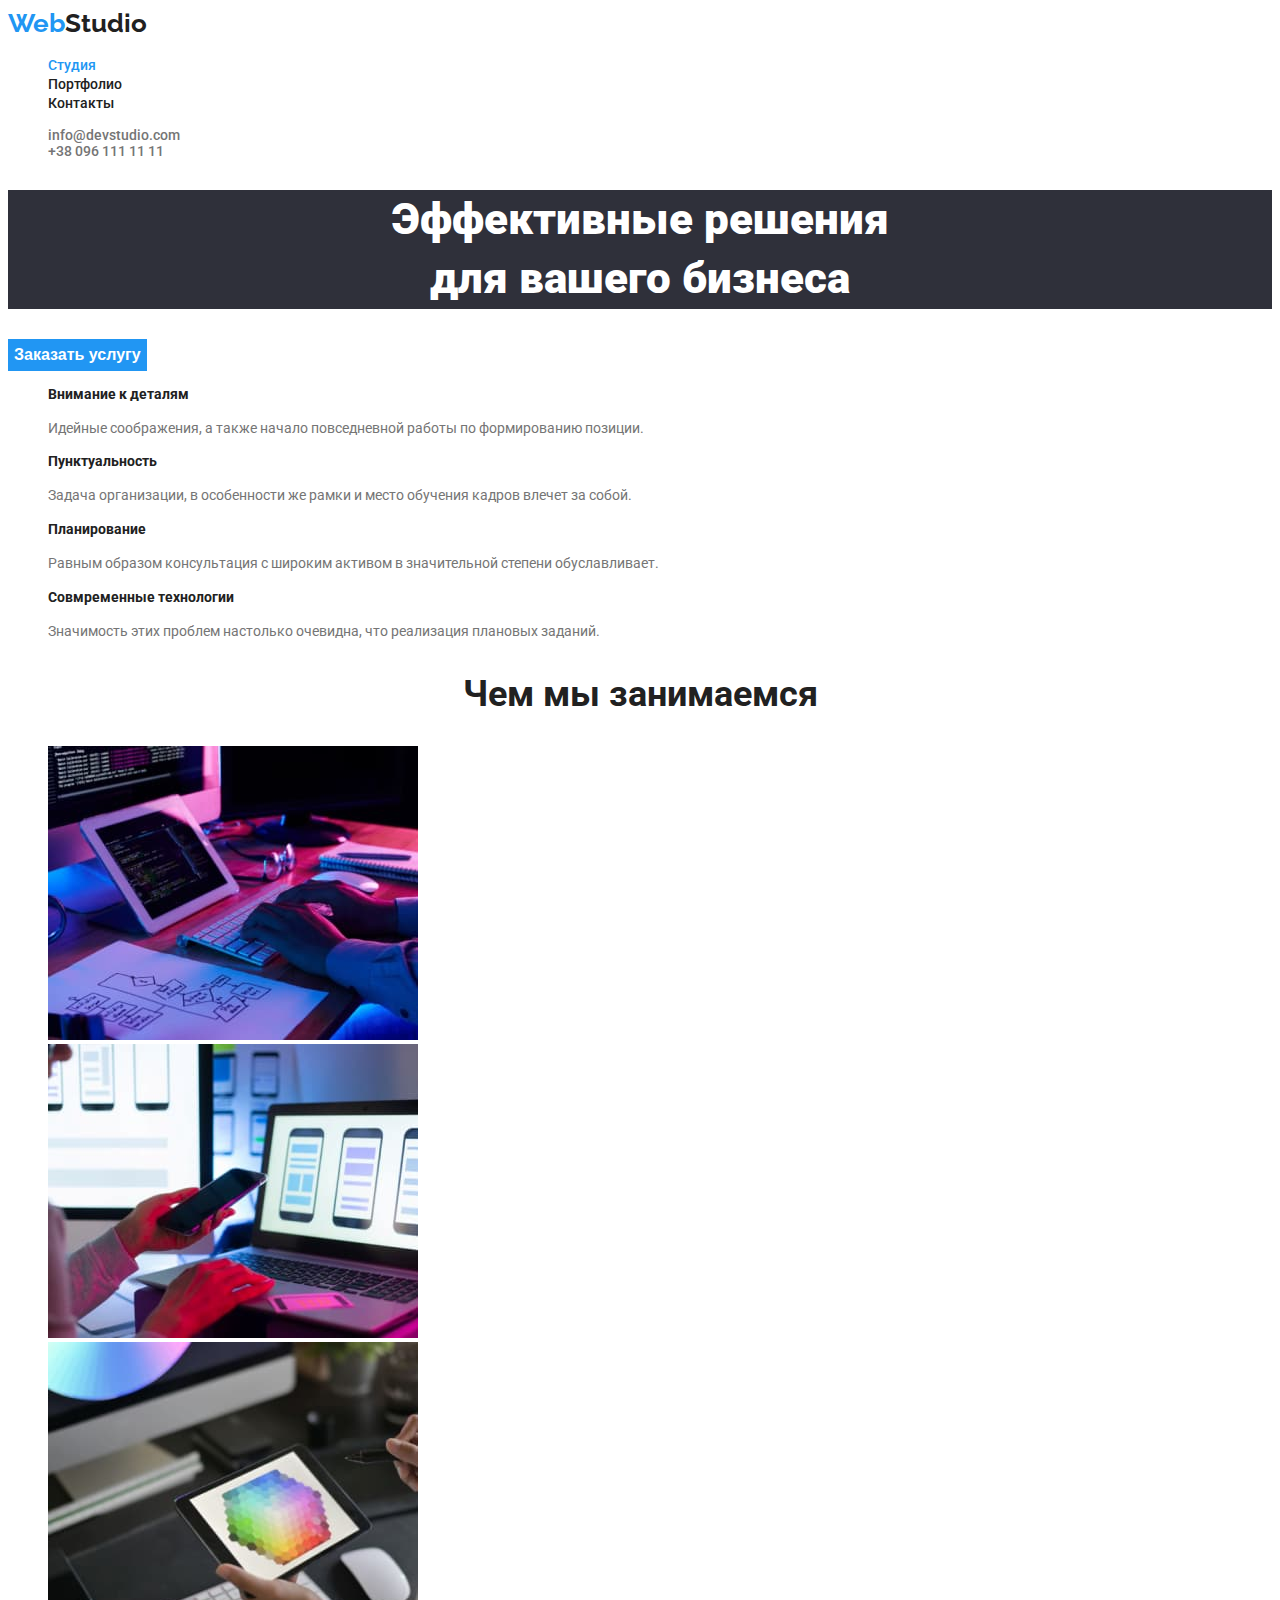
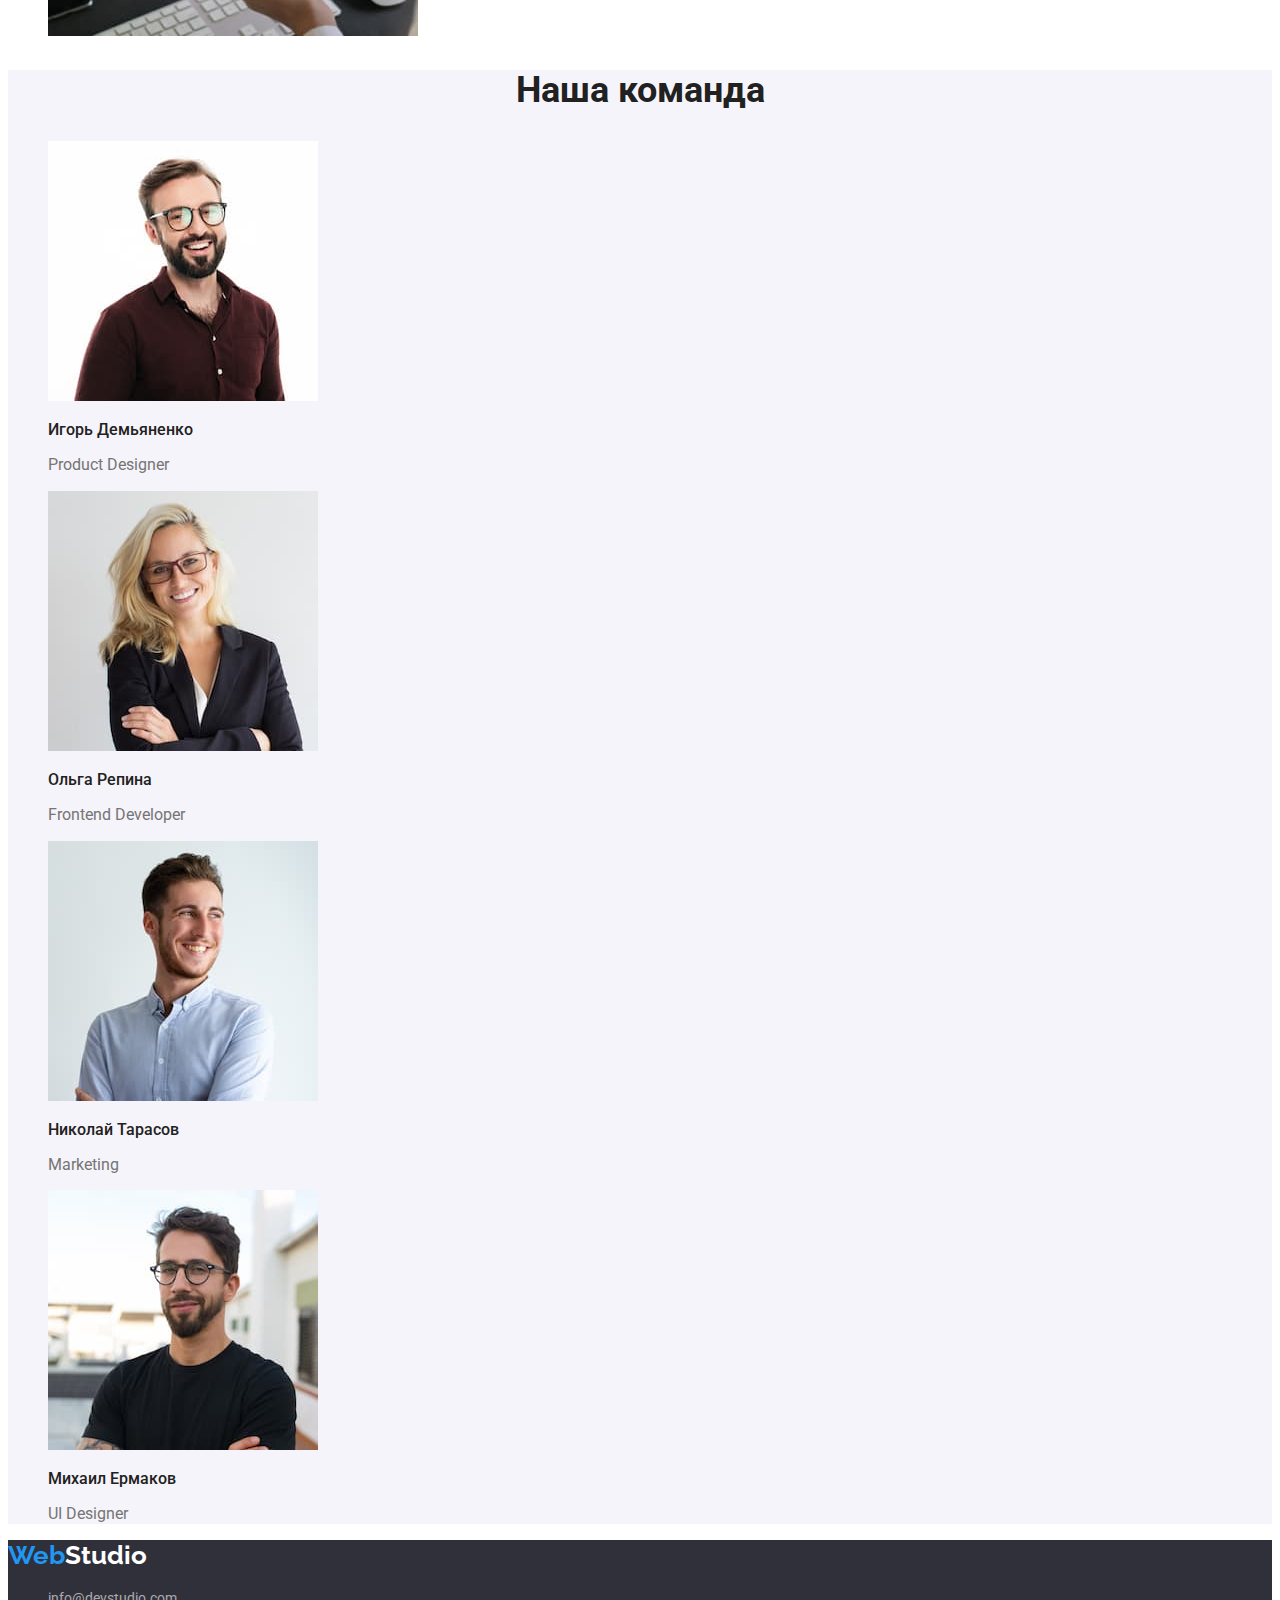
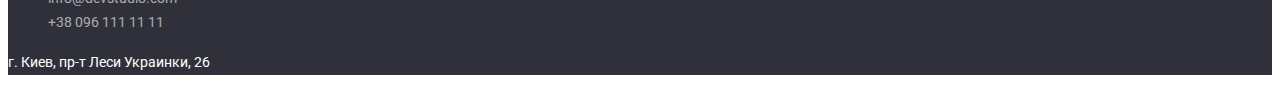
==== index.html @ bef4ec73 "first save" ====
<!DOCTYPE html>
<html lang="en">
  <head>
    <meta charset="UTF-8" />
    <meta http-equiv="X-UA-Compatible" content="IE=edge" />
    <meta name="viewport" content="width=device-width, initial-scale=1.0" />
    <title>WebStudio</title>
    <link rel="preconnect" href="https://fonts.gstatic.com" />
    <link
      href="https://fonts.googleapis.com/css2?family=Raleway:wght@700&family=Roboto:wght@400;500;700;900&display=swap"
      rel="stylesheet"
    />
    <link rel="stylesheet" href="./css/styles.css" />
  </head>

  <body>
    <!--головна частина-->
    <header>
      <a class="logo" href="#"><span class="web">Web</span>Studio</a>
      <nav class="tab">
        <ul>
          <li><a href="./index.html" class="link active">Студия</a></li>
          <li><a href="./portfolio.html" class="link">Портфолио</a></li>
          <li><a href="#" class="link">Контакты</a></li>
        </ul>
      </nav>
      <ul class="numbers">
        <li>
          <a href="mailto:info@devstudio.com" class="numbers"
            >info@devstudio.com</a
          >
        </li>
        <li>
          <a href="tel:+380961111111" class="numbers">+38 096 111 11 11</a>
        </li>
      </ul>
    </header>
    <!--основний блок-->
    <main>
      <section class="business-section">
        <h1 class="busines-title">
          Эффективные решения<br />для вашего бизнеса
        </h1>
        <button type="button" class="button">Заказать услугу</button>
      </section>
      <section class="specifics-section">
        <ul>
          <li>
            <h3 class="specifics-title">Внимание к деталям</h3>
            <p class="specifics-subtext">
              Идейные соображения, а также начало повседневной работы по
              формированию позиции.
            </p>
          </li>
          <li>
            <h3 class="specifics-title">Пунктуальность</h3>
            <p class="specifics-subtext">
              Задача организации, в особенности же рамки и место обучения кадров
              влечет за собой.
            </p>
          </li>
          <li>
            <h3 class="specifics-title">Планирование</h3>
            <p class="specifics-subtext">
              Равным образом консультация с широким активом в значительной
              степени обуславливает.
            </p>
          </li>
          <li>
            <h3 class="specifics-title">Совмременные технологии</h3>
            <p class="specifics-subtext">
              Значимость этих проблем настолько очевидна, что реализация
              плановых заданий.
            </p>
          </li>
        </ul>
      </section>
      <section class="activity-section">
        <h2 class="item-title">Чем мы занимаемся</h2>
        <ul>
          <li>
            <a href="#">
              <img src="./img/img.jpg" alt="pc" width="370" />
            </a>
          </li>
          <li>
            <a href="#"
              ><img src="./img/img(1).jpg" alt="smart" width="370" />
            </a>
          </li>
          <li>
            <a href="#"
              ><img src="./img/img(2).jpg" alt="ipad" width="370" />
            </a>
          </li>
        </ul>
      </section>
      <!--команда-->
      <section class="team-section">
        <h2 class="item-title">Наша команда</h2>
        <ul>
          <li>
            <img src="./img/gosha.jpg" alt="Игорь Демьяненко" width="270" />
            <h3 class="name-players">Игорь Демьяненко</h3>
            <p class="profession">Product Designer</p>
          </li>
          <li>
            <img src="./img/olga.jpg" alt="Ольга Репина" width="270" />
            <h3 class="name-players">Ольга Репина</h3>
            <p class="profession">Frontend Developer</p>
          </li>
          <li>
            <img src="./img/nikolay.jpg" alt="Николай Тарасов" width="270" />
            <h3 class="name-players">Николай Тарасов</h3>
            <p class="profession">Marketing</p>
          </li>
          <li>
            <img src="./img/mikhail.jpg" alt="Михаил Ермаков" width="270" />
            <h3 class="name-players">Михаил Ермаков</h3>
            <p class="profession">UI Designer</p>
          </li>
        </ul>
      </section>
    </main>
    <footer class="footer">
      <a class="logo" href="#"
        ><span class="web">Web</span><span class="studio">Studio</span>
      </a>
      <ul>
        <li>
          <a href="mailto:info@devstudio.com" class="our-number"
            >info@devstudio.com</a
          >
        </li>
        <li>
          <a href="tel:+380961111111" class="our-number">+38 096 111 11 11</a>
        </li>
      </ul>
      <address class="address">
        <p>г. Киев, пр-т Леси Украинки, 26</p>
      </address>
    </footer>
  </body>
</html>
---- css/styles.css ----
/* primary text color  #212121 */
/* secondary text color #757575 */
/* third color #2196F3 */
/* background maim footer section #2F303A */
/* auxiliary color #f5f4fa */

:root {
  --primary-text-color: #212121;
  --secondary-text-color: #757575;
  --third-color: #2196f3;
  --auxiliary-color: #f5f4fa;
}

body {
  background-color: #ffffff;
  color: #212121;
  font-family: Roboto, sans-serif;
  letter-spacing: 0.03;
}
ul li {
  list-style: none;
}
.logo {
  font-family: Raleway, sans-serif;
  color: var(--primary-text-color);
  font-size: 26px;
  font-weight: 700;
  line-height: 1.2;
  text-decoration: none;
}
.web {
  color: var(--third-color);
}
.tab .link {
  color: var(--primary-text-color);
  font-weight: 500;
  font-size: 14px;
  line-height: 1.14;
  letter-spacing: 0.02;
  text-decoration: none;
}
.tab .link:hover,
.tab .link:focus {
  color: var(--third-color);
}
.tab .active {
  color: var(--third-color);
}
.numbers {
  color: var(--secondary-text-color);
  font-weight: 500;
  font-size: 14px;
  line-height: 1.14;
  letter-spacing: 0.02;
  text-decoration: none;
}
.numbers:hover,
.numbers:focus {
  color: var(--third-color);
}
.busines-section {
}
.busines-title {
  background-color: #2f303a;
  color: #ffffff;
  font-weight: 900;
  font-size: 44px;
  line-height: 1.36;
  text-align: center;
  letter-spacing: 0.06;
}

.button {
  color: #ffffff;
  background-color: var(--third-color);
  font-weight: 700;
  font-size: 16px;
  line-height: 1.87;
  border: none;
}

.specifics-section {
}

.specifics-title {
  color: var(--primary-text-color);
  font-weight: 700;
  font-size: 14px;
  line-height: 1.14;
}
.specifics-subtext {
  color: var(--secondary-text-color);
  font-weight: 400;
  font-size: 14px;
  line-height: 1.71;
}
.activity-section {
}
.item-title {
  color: var(--primary-text-color);
  font-weight: 700;
  font-size: 36px;
  line-height: 1.16;
  text-align: center;
}
.team-section {
  background-color: var(--auxiliary-color);
}

.name-players {
  color: var(--primary-text-color);
  font-weight: 500;
  font-size: 16px;
  line-height: 1.18;
}
.profession {
  color: var(--secondary-text-color);
  font-weight: 400;
  font-size: 16px;
  line-height: 1.18;
}
.footer {
  background-color: #2f303a;
}
.our-number {
  color: rgba(255, 255, 255, 0.6);
  font-weight: 400;
  font-size: 14px;
  line-height: 1.71;
  text-decoration: none;
}
.address {
  font-style: normal;
  color: #ffffff;
  font-weight: 400;
  font-size: 14px;
  line-height: 1.71;
  text-decoration: none;
}
.studio {
  color: #ffffff;
}
/*  Порфолио */
.filters {
}
.name-projects {
  color: var(--primary-text-color);
  font-weight: 700;
  font-size: 18px;
  line-height: 2;
  letter-spacing: 0.06;
}
.categories-projects {
  color: var(--secondary-text-color);
  font-weight: 400;
  font-size: 16px;
  line-height: 1.87;
}
.buttons-portfolio {
  color: var(--primary-text-color);
  background-color: var(--auxiliary-color);
  font-weight: 500;
  font-size: 16px;
  line-height: 1.62;
  border: none;
}
.buttons-portfolio:hover,
.buttons-portfolio:focus {
  background-color: var(--third-color);
  color: #ffffff;
}
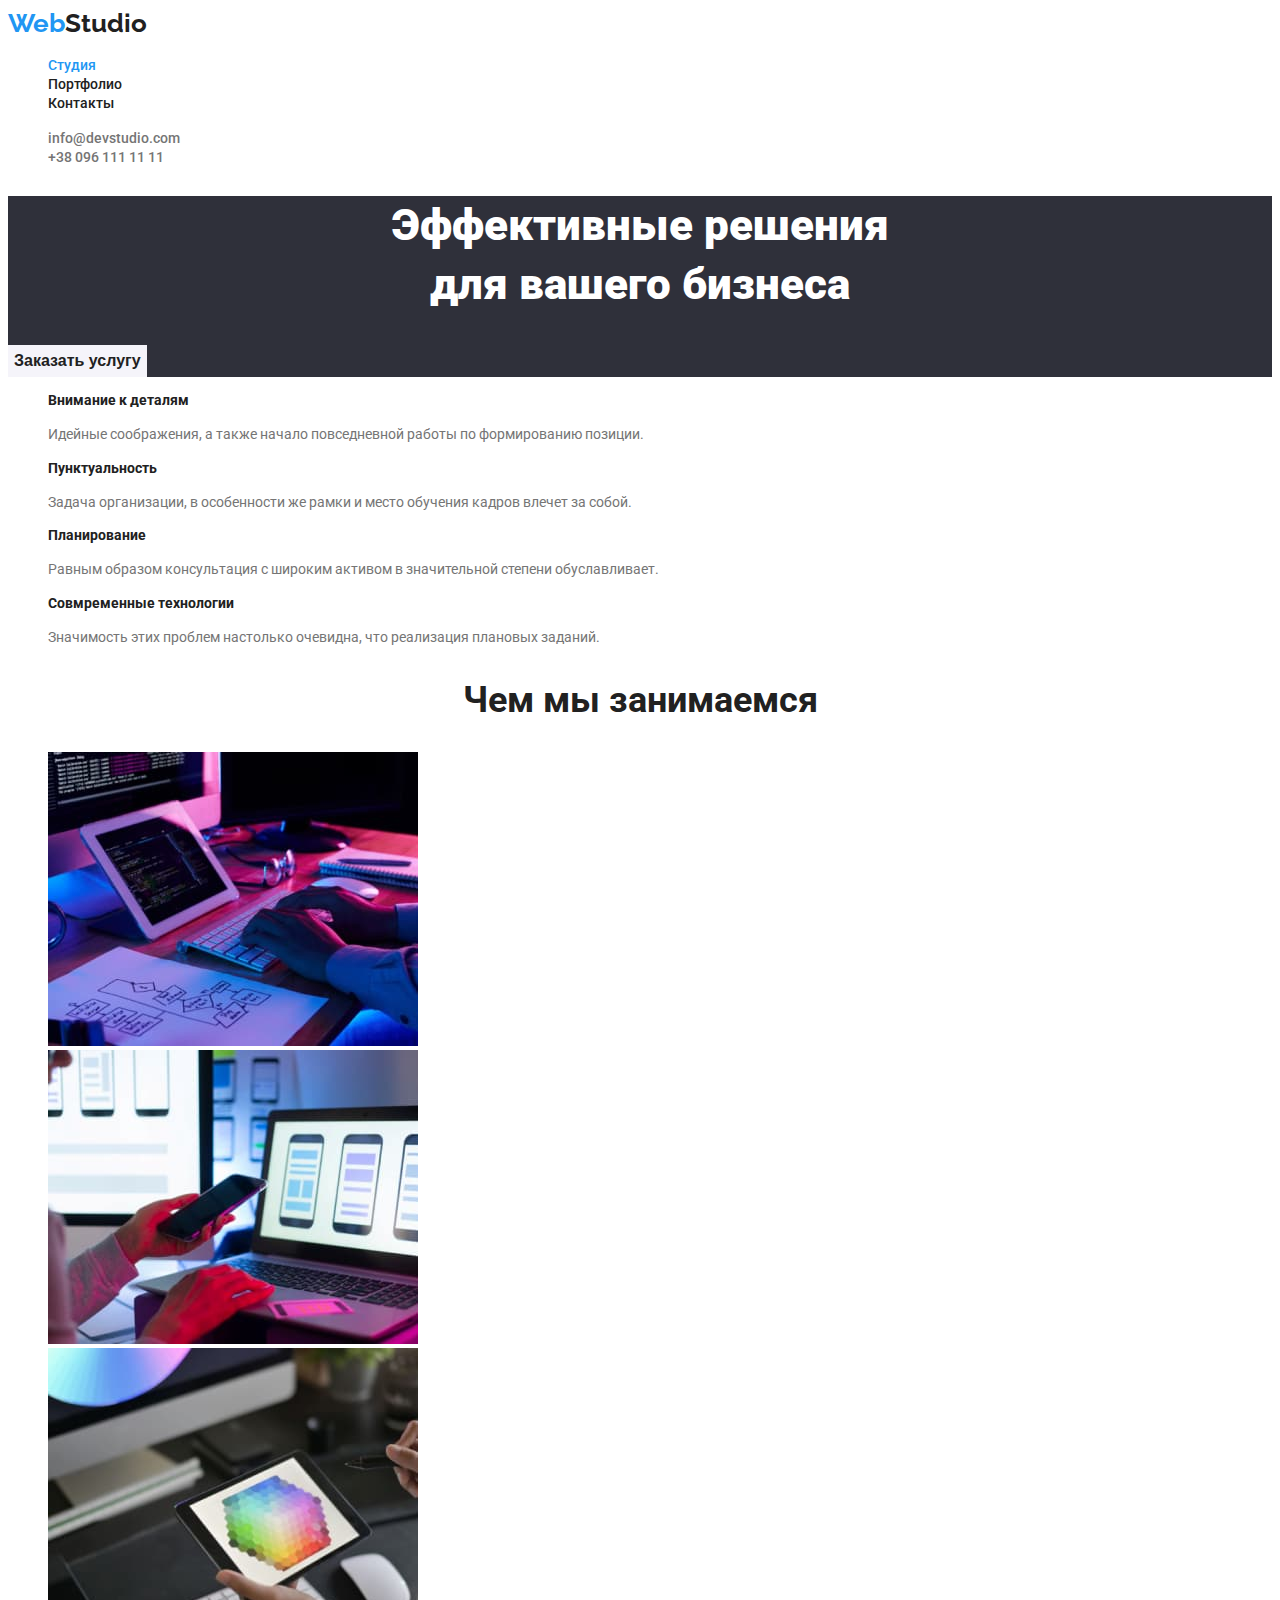
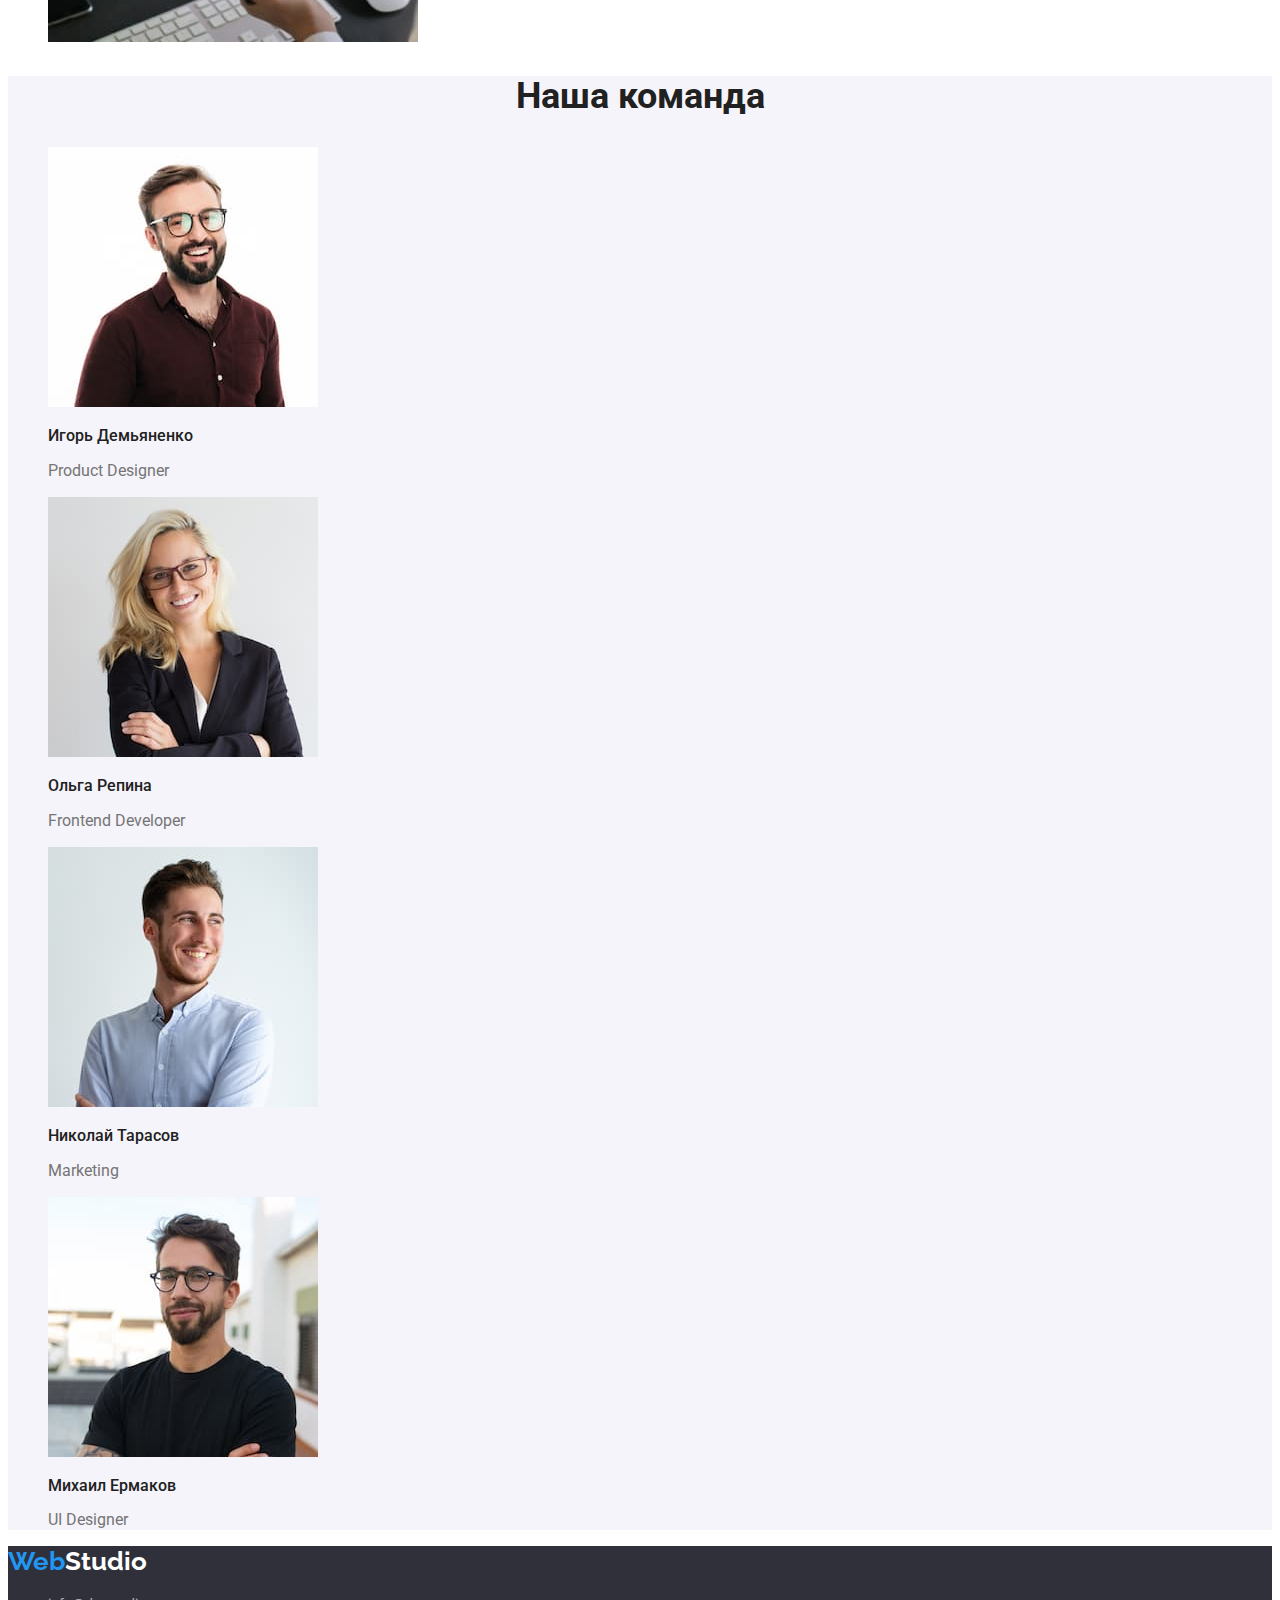
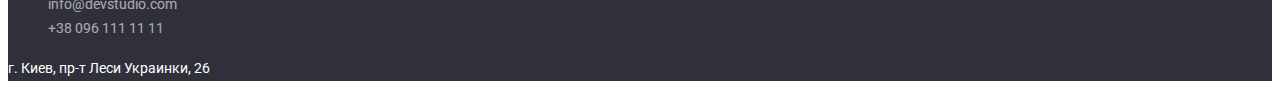
==== commit 8795c0a3: "second save" ====
--- a/index.html
+++ b/index.html
@@ -17,34 +17,34 @@
     <!--головна частина-->
     <header>
       <a class="logo" href="#"><span class="web">Web</span>Studio</a>
-      <nav class="tab">
-        <ul>
+      <nav class="menu">
+        <ul class="list">
           <li><a href="./index.html" class="link active">Студия</a></li>
           <li><a href="./portfolio.html" class="link">Портфолио</a></li>
           <li><a href="#" class="link">Контакты</a></li>
         </ul>
       </nav>
-      <ul class="numbers">
+      <ul class="list">
         <li>
-          <a href="mailto:info@devstudio.com" class="numbers"
+          <a href="mailto:info@devstudio.com" class="contacts"
             >info@devstudio.com</a
           >
         </li>
         <li>
-          <a href="tel:+380961111111" class="numbers">+38 096 111 11 11</a>
+          <a href="tel:+380961111111" class="contacts">+38 096 111 11 11</a>
         </li>
       </ul>
     </header>
     <!--основний блок-->
     <main>
-      <section class="business-section">
-        <h1 class="busines-title">
+      <section class="business">
+        <h1 class="business-title">
           Эффективные решения<br />для вашего бизнеса
         </h1>
         <button type="button" class="button">Заказать услугу</button>
       </section>
-      <section class="specifics-section">
-        <ul>
+      <section class="specifics">
+        <ul class="list">
           <li>
             <h3 class="specifics-title">Внимание к деталям</h3>
             <p class="specifics-subtext">
@@ -75,48 +75,60 @@
           </li>
         </ul>
       </section>
-      <section class="activity-section">
-        <h2 class="item-title">Чем мы занимаемся</h2>
-        <ul>
+      <section class="activity">
+        <h2 class="subhead">Чем мы занимаемся</h2>
+        <ul class="list">
           <li>
             <a href="#">
-              <img src="./img/img.jpg" alt="pc" width="370" />
+              <img src="./img/studio/img.jpg" alt="pc" width="370" />
             </a>
           </li>
           <li>
             <a href="#"
-              ><img src="./img/img(1).jpg" alt="smart" width="370" />
+              ><img src="./img/studio/img(1).jpg" alt="smart" width="370" />
             </a>
           </li>
           <li>
             <a href="#"
-              ><img src="./img/img(2).jpg" alt="ipad" width="370" />
+              ><img src="./img/studio/img(2).jpg" alt="ipad" width="370" />
             </a>
           </li>
         </ul>
       </section>
       <!--команда-->
-      <section class="team-section">
-        <h2 class="item-title">Наша команда</h2>
-        <ul>
+      <section class="team">
+        <h2 class="subhead">Наша команда</h2>
+        <ul class="list">
           <li>
-            <img src="./img/gosha.jpg" alt="Игорь Демьяненко" width="270" />
-            <h3 class="name-players">Игорь Демьяненко</h3>
+            <img
+              src="./img/studio/gosha.jpg"
+              alt="Игорь Демьяненко"
+              width="270"
+            />
+            <h3 class="name-player">Игорь Демьяненко</h3>
             <p class="profession">Product Designer</p>
           </li>
           <li>
-            <img src="./img/olga.jpg" alt="Ольга Репина" width="270" />
-            <h3 class="name-players">Ольга Репина</h3>
+            <img src="./img/studio/olga.jpg" alt="Ольга Репина" width="270" />
+            <h3 class="name-player">Ольга Репина</h3>
             <p class="profession">Frontend Developer</p>
           </li>
           <li>
-            <img src="./img/nikolay.jpg" alt="Николай Тарасов" width="270" />
-            <h3 class="name-players">Николай Тарасов</h3>
+            <img
+              src="./img/studio/nikolay.jpg"
+              alt="Николай Тарасов"
+              width="270"
+            />
+            <h3 class="name-player">Николай Тарасов</h3>
             <p class="profession">Marketing</p>
           </li>
           <li>
-            <img src="./img/mikhail.jpg" alt="Михаил Ермаков" width="270" />
-            <h3 class="name-players">Михаил Ермаков</h3>
+            <img
+              src="./img/studio/mikhail.jpg"
+              alt="Михаил Ермаков"
+              width="270"
+            />
+            <h3 class="name-player">Михаил Ермаков</h3>
             <p class="profession">UI Designer</p>
           </li>
         </ul>
@@ -126,14 +138,16 @@
       <a class="logo" href="#"
         ><span class="web">Web</span><span class="studio">Studio</span>
       </a>
-      <ul>
+      <ul class="list">
         <li>
-          <a href="mailto:info@devstudio.com" class="our-number"
+          <a href="mailto:info@devstudio.com" class="footer-contacts"
             >info@devstudio.com</a
           >
         </li>
         <li>
-          <a href="tel:+380961111111" class="our-number">+38 096 111 11 11</a>
+          <a href="tel:+380961111111" class="footer-contacts"
+            >+38 096 111 11 11</a
+          >
         </li>
       </ul>
       <address class="address">
--- a/css/styles.css
+++ b/css/styles.css
@@ -1,25 +1,22 @@
-/* primary text color  #212121 */
-/* secondary text color #757575 */
-/* third color #2196F3 */
-/* background maim footer section #2F303A */
-/* auxiliary color #f5f4fa */
-
 :root {
   --primary-text-color: #212121;
   --secondary-text-color: #757575;
   --third-color: #2196f3;
   --auxiliary-color: #f5f4fa;
+  --background-color: #2f303a;
+  --cheaf-color: #ffffff;
 }
 
 body {
-  background-color: #ffffff;
-  color: #212121;
+  background-color: var(--cheaf-color);
+  color: var(--primary-text-color);
   font-family: Roboto, sans-serif;
   letter-spacing: 0.03;
 }
-ul li {
+.list {
   list-style: none;
 }
+/* heder */
 .logo {
   font-family: Raleway, sans-serif;
   color: var(--primary-text-color);
@@ -31,7 +28,7 @@
 .web {
   color: var(--third-color);
 }
-.tab .link {
+.menu .link {
   color: var(--primary-text-color);
   font-weight: 500;
   font-size: 14px;
@@ -39,14 +36,14 @@
   letter-spacing: 0.02;
   text-decoration: none;
 }
-.tab .link:hover,
-.tab .link:focus {
+.menu .link:hover,
+.menu .link:focus {
   color: var(--third-color);
 }
-.tab .active {
+.menu .active {
   color: var(--third-color);
 }
-.numbers {
+.contacts {
   color: var(--secondary-text-color);
   font-weight: 500;
   font-size: 14px;
@@ -54,15 +51,16 @@
   letter-spacing: 0.02;
   text-decoration: none;
 }
-.numbers:hover,
-.numbers:focus {
+.contacts:hover,
+.contacts:focus {
   color: var(--third-color);
 }
-.busines-section {
+/* main section */
+.business {
+  background-color: var(--background-color);
 }
-.busines-title {
-  background-color: #2f303a;
-  color: #ffffff;
+.business-title {
+  color: var(--cheaf-color);
   font-weight: 900;
   font-size: 44px;
   line-height: 1.36;
@@ -71,88 +69,79 @@
 }
 
 .button {
-  color: #ffffff;
-  background-color: var(--third-color);
+  color: var(--primary-text-color);
+  background-color: var(--auxiliary-color);
   font-weight: 700;
   font-size: 16px;
   line-height: 1.87;
+  cursor: pointer;
   border: none;
 }
-
-.specifics-section {
+.button:hover,
+.button:focus {
+  background-color: var(--third-color);
+  color: var(--cheaf-color);
 }
 
 .specifics-title {
-  color: var(--primary-text-color);
-  font-weight: 700;
   font-size: 14px;
   line-height: 1.14;
 }
 .specifics-subtext {
   color: var(--secondary-text-color);
-  font-weight: 400;
   font-size: 14px;
   line-height: 1.71;
 }
-.activity-section {
-}
-.item-title {
-  color: var(--primary-text-color);
-  font-weight: 700;
+.subhead {
   font-size: 36px;
   line-height: 1.16;
   text-align: center;
 }
-.team-section {
+
+.team {
   background-color: var(--auxiliary-color);
 }
 
-.name-players {
-  color: var(--primary-text-color);
+.name-player {
   font-weight: 500;
   font-size: 16px;
   line-height: 1.18;
 }
 .profession {
   color: var(--secondary-text-color);
-  font-weight: 400;
   font-size: 16px;
   line-height: 1.18;
 }
+/* footer */
 .footer {
-  background-color: #2f303a;
+  background-color: var(--background-color);
 }
-.our-number {
-  color: rgba(255, 255, 255, 0.6);
-  font-weight: 400;
+.footer-contacts {
+  color: var(--cheaf-color);
+  opacity: 0.6;
   font-size: 14px;
   line-height: 1.71;
   text-decoration: none;
 }
 .address {
   font-style: normal;
-  color: #ffffff;
-  font-weight: 400;
+  color: var(--cheaf-color);
   font-size: 14px;
   line-height: 1.71;
   text-decoration: none;
 }
 .studio {
-  color: #ffffff;
+  color: var(--cheaf-color);
 }
-/*  Порфолио */
-.filters {
-}
+/*  portfolio */
+
 .name-projects {
-  color: var(--primary-text-color);
-  font-weight: 700;
   font-size: 18px;
   line-height: 2;
   letter-spacing: 0.06;
 }
 .categories-projects {
   color: var(--secondary-text-color);
-  font-weight: 400;
   font-size: 16px;
   line-height: 1.87;
 }
@@ -162,10 +151,11 @@
   font-weight: 500;
   font-size: 16px;
   line-height: 1.62;
+  cursor: pointer;
   border: none;
 }
 .buttons-portfolio:hover,
 .buttons-portfolio:focus {
   background-color: var(--third-color);
-  color: #ffffff;
+  color: var(--cheaf-color);
 }
